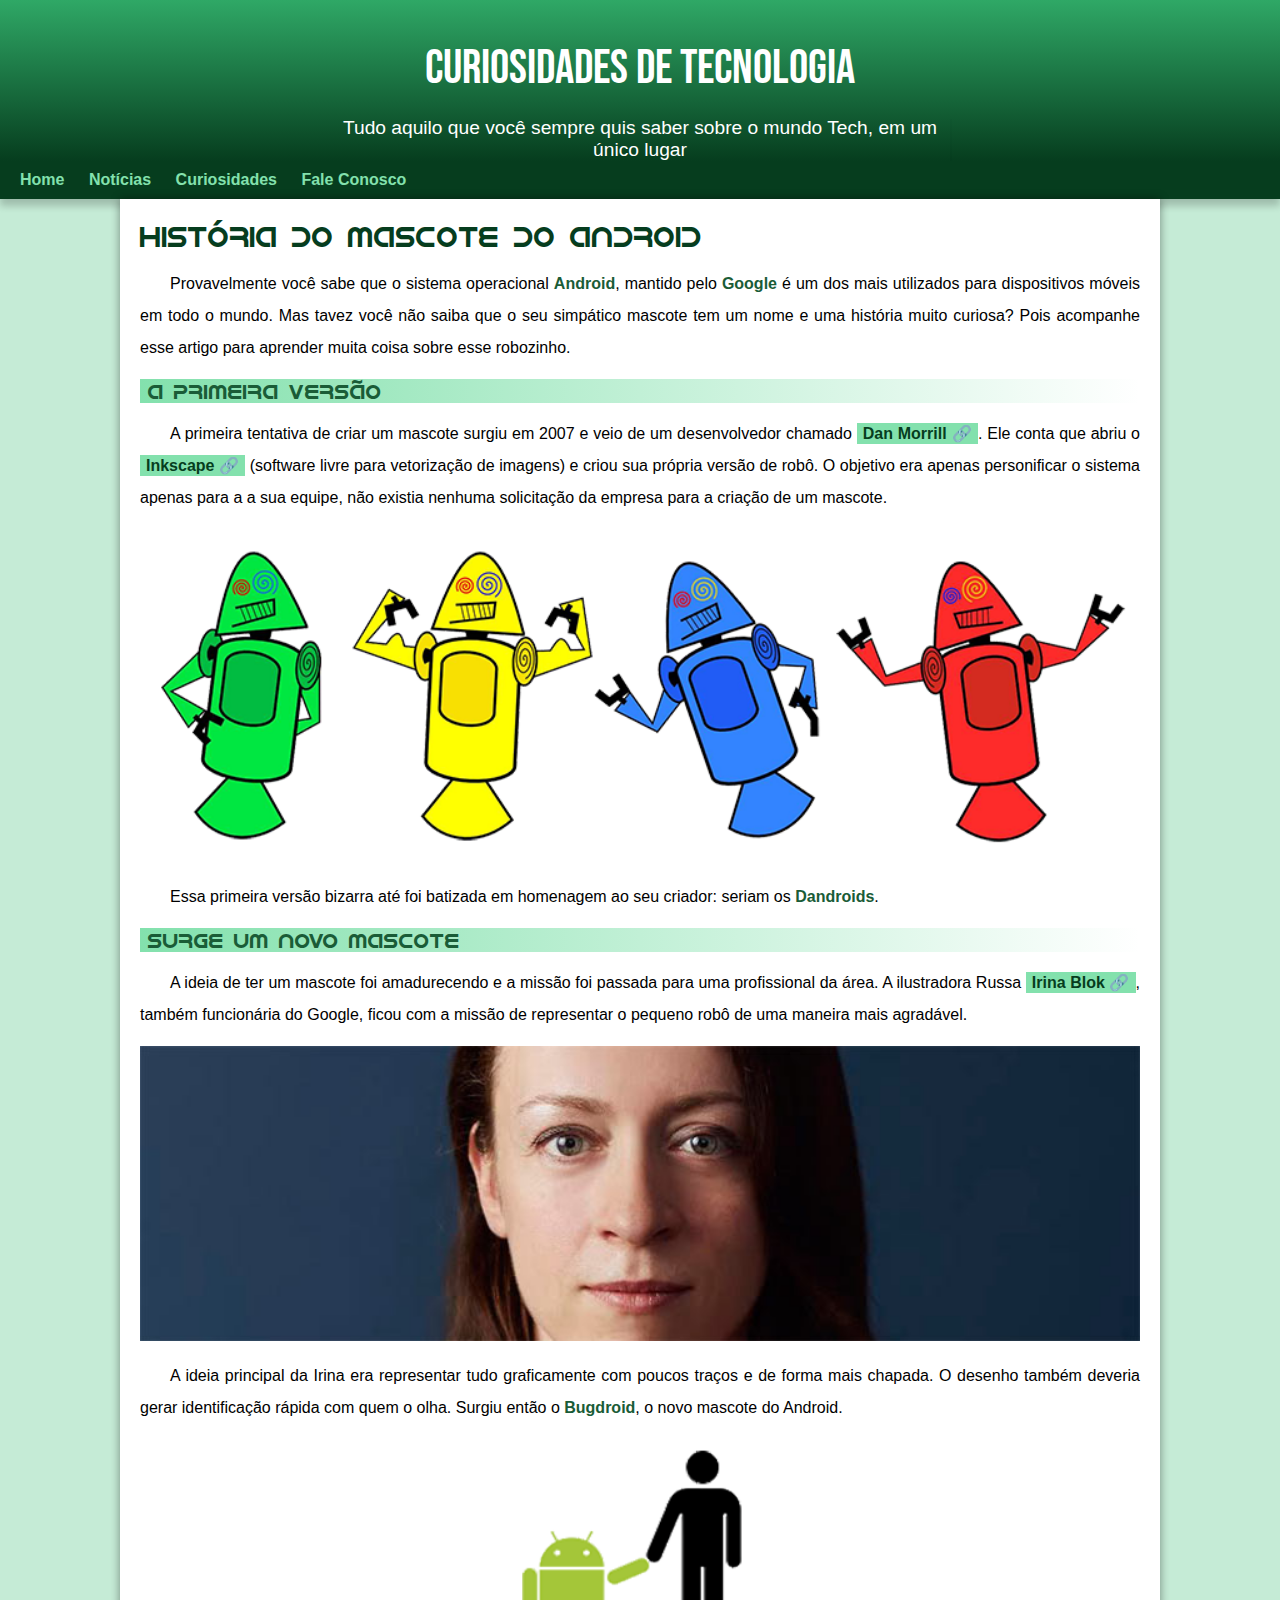
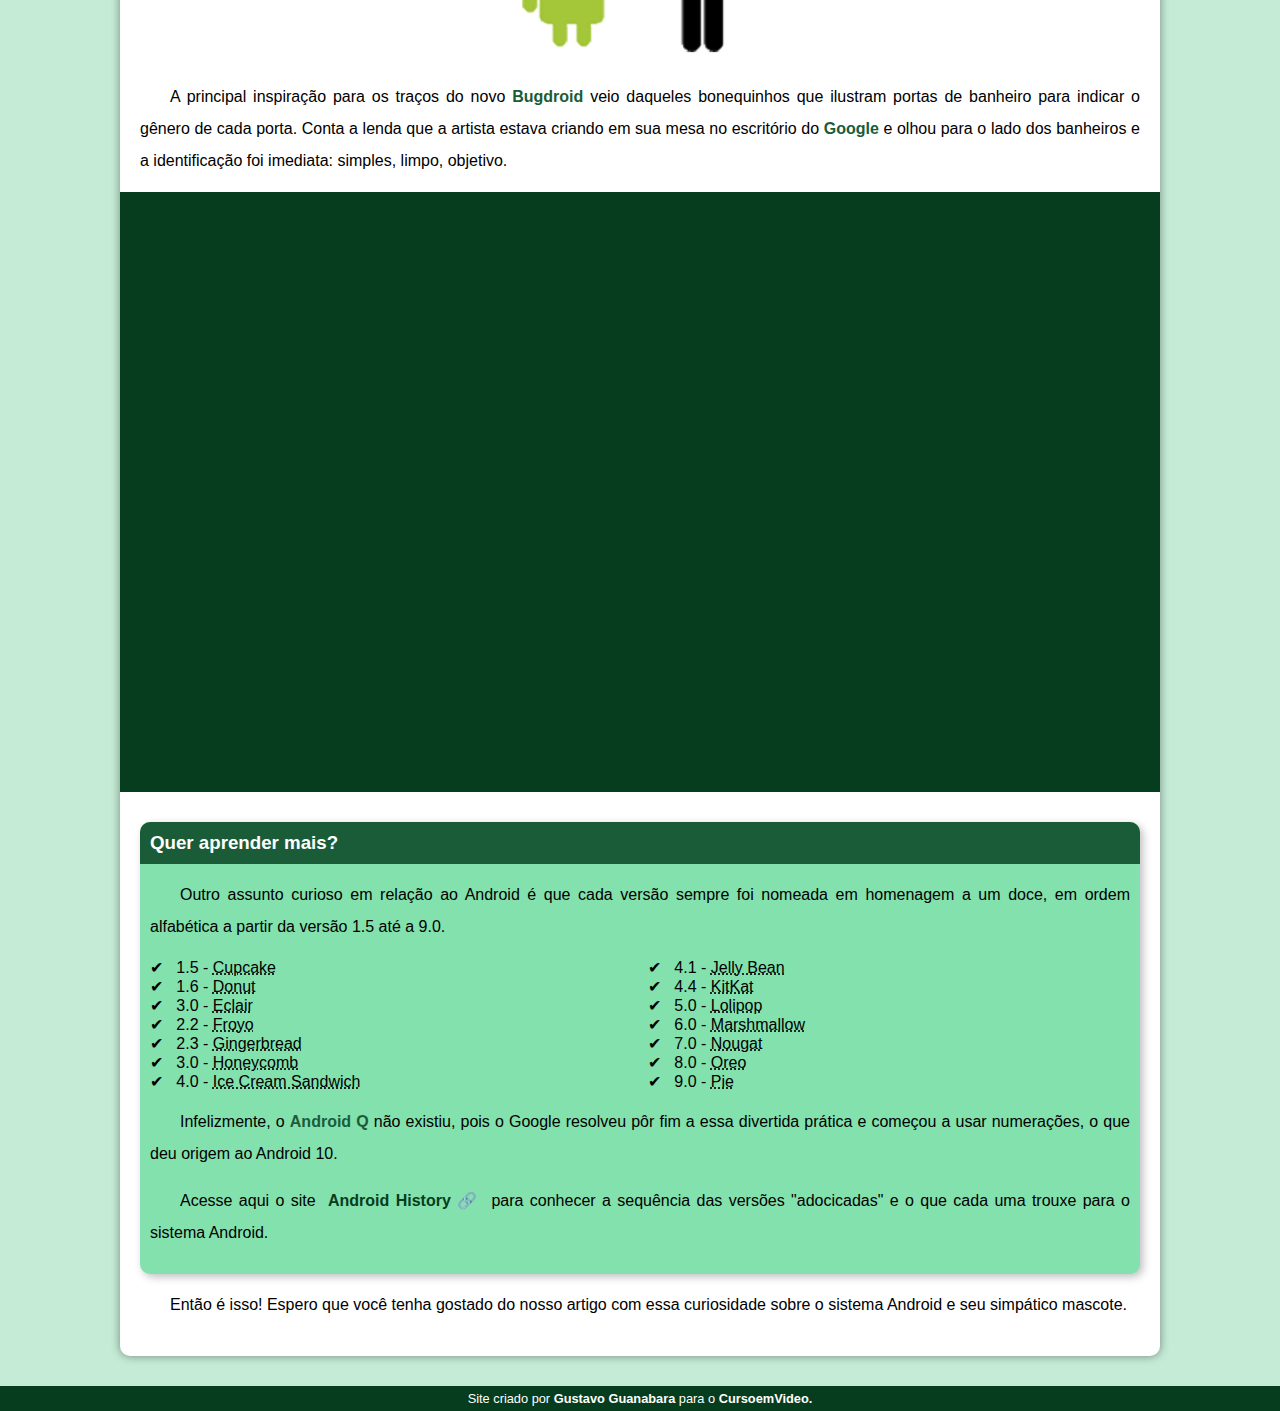
==== Desafio010/android.html @ a6feaede "Desafios realizados durante o curso" ====
<!DOCTYPE html>
<html lang="pt-br">
<head>
    <meta charset="UTF-8">
    <meta http-equiv="X-UA-Compatible" content="IE=edge">
    <meta name="viewport" content="width=device-width, initial-scale=1.0">
    <title>Como surgiu o mascote do Android?</title>
    <link rel="shortcut icon" href="imagens/favicon.ico" type="image/x-icon">
    <link rel="stylesheet" href="style/style.css">
</head>
<body>
    <header>
        <h1>Curiosidades de tecnologia</h1>
        <p>Tudo aquilo que você sempre quis saber sobre o mundo Tech, em um único lugar</p>
    </header>
    <nav>
        <a href="#">Home</a>
        <a href="#">Notícias</a>
        <a href="#">Curiosidades</a>
        <a href="#">Fale Conosco</a>
    </nav>
    <main>
        <article>
            <h1>História do Mascote do Android</h1>

            <p>
                Provavelmente você sabe que o sistema operacional <strong>Android</strong>, mantido pelo <strong>Google</strong> é um dos mais utilizados para dispositivos móveis em todo o mundo. Mas tavez você não saiba que o seu simpático mascote tem um nome e uma história muito curiosa? Pois acompanhe esse artigo para aprender muita coisa sobre esse robozinho.
            </p>

            <h2>
                A primeira versão
            </h2>

            <p>
                A primeira tentativa de criar um mascote surgiu em 2007 e veio de um desenvolvedor chamado <a href="https://androidcommunity.com/dan-morrill-shows-us-the-android-mascot-that-almost-was-20130103/" target="_blank" class="externo">Dan Morrill</a>. Ele conta que abriu o <a href="https://inkscape.org/pt-br/" target="_blank" class="externo">Inkscape</a> (software livre para vetorização de imagens) e criou sua própria versão de robô. O objetivo era apenas personificar o sistema apenas para a a sua equipe, não existia nenhuma solicitação da empresa para a criação de um mascote.
            </p>

            <picture>
                <source media="(max-width: 670px)" srcset="imagens/dan-droids-pq.png">
                <img src="imagens/dan-droids.png" alt="Primeiro mascote do Android">
            </picture>

            <p>
                Essa primeira versão bizarra até foi batizada em homenagem ao seu criador: seriam os <strong>Dandroids</strong>.
            </p>

            <h2>
                Surge um novo mascote
            </h2>

            <p>
                A ideia de ter um mascote foi amadurecendo e a missão foi passada para uma profissional da área. A ilustradora Russa <a href="https://www.irinablok.com/android" target="_blank" class="externo">Irina Blok</a>, também funcionária do Google, ficou com a missão de representar o pequeno robô de uma maneira mais agradável.
            </p>

            <picture>
                <source media="(max-width:670px)" srcset="imagens/irina-blok-pq.jpg">
                <img src="imagens/irina-blok.jpg" alt="Irina blok, criadora do Bugdroid">
            </picture>

            <p>
                A ideia principal da Irina era representar tudo graficamente com poucos traços e de forma mais chapada. O desenho também deveria gerar identificação rápida com quem o olha. Surgiu então o <strong>Bugdroid</strong>, o novo mascote do Android.
            </p>

            <img src="imagens/bugdroid.png" class="pequena" alt="Bugdroid">

            <p>
                A principal inspiração para os traços do novo <strong>Bugdroid</strong> veio daqueles bonequinhos que ilustram portas de banheiro para indicar o gênero de cada porta. Conta a lenda que a artista estava criando em sua mesa no escritório do <strong>Google</strong> e olhou para o lado dos banheiros e a identificação foi imediata: simples, limpo, objetivo.
            </p>

            <div class="video">
                <iframe width="560" height="315" src="https://www.youtube.com/embed/l2UDgpLz20M" title="YouTube video player" frameborder="0" allow="accelerometer; autoplay; clipboard-write; encrypted-media; gyroscope; picture-in-picture; web-share" allowfullscreen></iframe>
            </div>
            
            <aside>
                <h3>Quer aprender mais?</h3>

                <p>Outro assunto curioso em relação ao Android é que cada versão sempre foi nomeada em homenagem a um doce, em ordem alfabética a partir da versão 1.5 até a 9.0.</p>

                <ul>
                    <li>
                        1.5 - <abbr title="Bolo de Copo">Cupcake</abbr>
                    </li>
                    <li>
                        1.6 - <abbr title="Rosquinha">Donut</abbr>
                    </li>
                    <li>
                        3.0 - <abbr title="Bomba">Eclair</abbr>
                    </li>
                    <li>
                        2.2 - <abbr title="Iorgute Congelado">Froyo</abbr>
                    </li>
                    <li>
                        2.3 - <abbr title="Biscoito de Gengibre">Gingerbread</abbr>
                    </li>
                    <li>
                        3.0 - <abbr title="Favo de Mel">Honeycomb</abbr>
                    </li>
                    <li>
                        4.0 - <abbr title="Sanduíche de Sorvete">Ice Cream Sandwich</abbr>
                    </li>
                    <li>
                        4.1 - <abbr title="Jujuba">Jelly Bean</abbr>
                    </li>
                    <li>
                        4.4 - <abbr title="KitKat">KitKat</abbr>
                    </li>
                    <li>
                        5.0 - <abbr title="Pirulito">Lolipop</abbr>
                    </li>
                    <li>
                        6.0 - <abbr title="Marshmallow">Marshmallow</abbr>
                    </li>
                    <li>
                        7.0 - <abbr title="Torrone">Nougat</abbr>
                    </li>
                    <li>
                        8.0 - <abbr title="Oreo">Oreo</abbr>
                    </li>
                    <li>
                        9.0 - <abbr title="Torta">Pie</abbr>
                    </li>
                </ul>

                <p>
                    Infelizmente, o <strong>Android Q</strong> não existiu, pois o Google resolveu pôr fim a essa divertida prática e começou a usar numerações, o que deu origem ao Android 10.
                </p>

                
                <p>
                    Acesse aqui o site <a href="https://android.com/intl/en_uk/history/#/donut" target="_blank" class="externo">Android History</a> para conhecer a sequência das versões "adocicadas" e o que cada uma trouxe para o sistema Android.
                </p>
                
            </aside>
            

            <p>
                Então é isso! Espero que você tenha gostado do nosso artigo com essa curiosidade sobre o sistema Android e seu simpático mascote.
            </p>
        </article>
    </main>
    <footer>
        <p>
            Site criado por <a href="https://github.com/gustavoguanabara/html-css/" target="_blank">Gustavo Guanabara</a> para o <a href="https://www.youtube.com/cursoemvideo" target="_blank">CursoemVideo.</a>
        </p>
    </footer>
</body>
</html>
---- Desafio010/style/style.css ----
@charset "UTF-8";
@import url('https://fonts.googleapis.com/css2?family=Bebas+Neue&display=swap');

@font-face {
    font-family: 'Android';
    src: url('../fontes/idroid.otf') format('opentype');
    font-weight: normal;
}


:root {
    --cor0:#c5ebd6;
    --cor1:#83e1ad;
    --cor2:#3ddc84;
    --cor3:#2fa866;
    --cor4:#1a5c37;
    --cor5:#063d1e;

    --fonte-padrao: Arial, Verdana, Helvetica, sans-serif;
    --fonte-destaque: 'Bebas Neue', cursive;
    --fonte-android: 'Android', cursive;
}

* {
    margin: 0px;
    padding: 0px;
}


body {
    background-color:var(--cor0);
    font-family: var(--fonte-padrao);
}

a.externo::after {
    content: '\00A0\1F517'
}


header {
    background-image: linear-gradient(to bottom, var(--cor3), var(--cor5));
    min-width: 150px;
    text-align: center;
    padding-top: 40px;
}

header > h1 {
    color:#ffffff;
    font-family: var(--fonte-destaque);
    font-size: 3em;
    font-weight: normal;
    margin-bottom: 20px;
    /*box-shadow: 2px 2px 0px rgba(0, 0, 0, 0.041);*/
}

header > p {
    font-family: var(--fonte-padrao);
    font-size: 1.2em;
    color: #ffffff;
    max-width: 600px;
    padding-right: 10px;
    padding-left: 10px;
    margin: auto;
    box-shadow: 2px 2px 0px rgba(0, 0, 0, 0.021);
    
}

nav {
    background-color: var(--cor5);
    padding: 10px;
    box-shadow: 0px 7px 7px rgba(0, 0, 0, 0.192);
}

nav > a {
    color: var(--cor1);
    padding: 10px;
    border-radius: 5px;
    text-decoration: none;
    font-weight: bold;
    transition-duration: 0.5s;
}

nav > a:hover {
    background-color: var(--cor3);
    color: var(--cor5);
}

main {
    min-width: 300px;
    max-width: 1000px;
    padding: 20px;
    margin: auto;
    margin-bottom: 30px;
    background-color: #ffffff;
    box-shadow: 0px 0px 10px rgba(0, 0, 0, 0.425);
    border-bottom-left-radius: 10px;
    border-bottom-right-radius: 10px;
}

main  h1 {
    color: var(--cor5);
    font-family: var(--fonte-android);
    font-weight: normal;
    font-size: 1.8em;
}

main  h2 {
    font-family: var(--fonte-android);
    color: var(--cor4);
    font-size: 1.3em;
    font-weight: normal;
    background-image: linear-gradient(to right, var(--cor1), transparent);
    text-indent: 8px;
}

main p {
    margin: 15px 0px;
    text-align: justify;
    text-indent: 30px;
    line-height: 2em;
    font-size: 1em;
}

main strong {
    color: var(--cor4);
    font-weight: bold;
}

main a {
    text-decoration: none;
    font-weight: bold;
    color: var(--cor5);
    background-color: var(--cor1);
    padding: 2px 6px;
}

main a:hover {
    text-decoration: underline;
    color: var(--cor4);
}

main img {
    width: 100%;
}

main img.pequena {
    max-width: 350px;
    display: block;
    margin: auto;
}

div.video {
    background-color: var(--cor5);
    margin: 0px -20px 30px -20px;
    padding: 20px;
    padding-bottom: 58%;
    position: relative;
}

div.video > iframe {
    position: absolute;
    top: 5%;
    left: 5%;
    width: 90%;
    height: 90%;
}

aside {
    background-color: var(--cor1);
    padding: 10px;
    border-radius: 10px;
    box-shadow: 3px 3px 8px rgba(0, 0, 0, 0.253);
}

aside > h3 {
    background-color: var(--cor4);
    color: white;
    padding: 10px;
    margin: -10px -10px 0px -10px;
    border-radius: 10px 10px 0px 0px;
}

aside > ul {
    list-style-type: '\2714\00A0\00A0';
    list-style-position: inside;
    columns: 2;
}

footer {
    background-color: var(--cor5);
    color: #ffffff;
    text-align: center;
    font-size: 0.8em;
    padding: 5px;
}

footer > p > a {
    color: #ffffff;
    font-weight: bolder;
    text-decoration: none;
}

footer a:hover {
   text-decoration: underline; 
   color: var(--cor1);
}
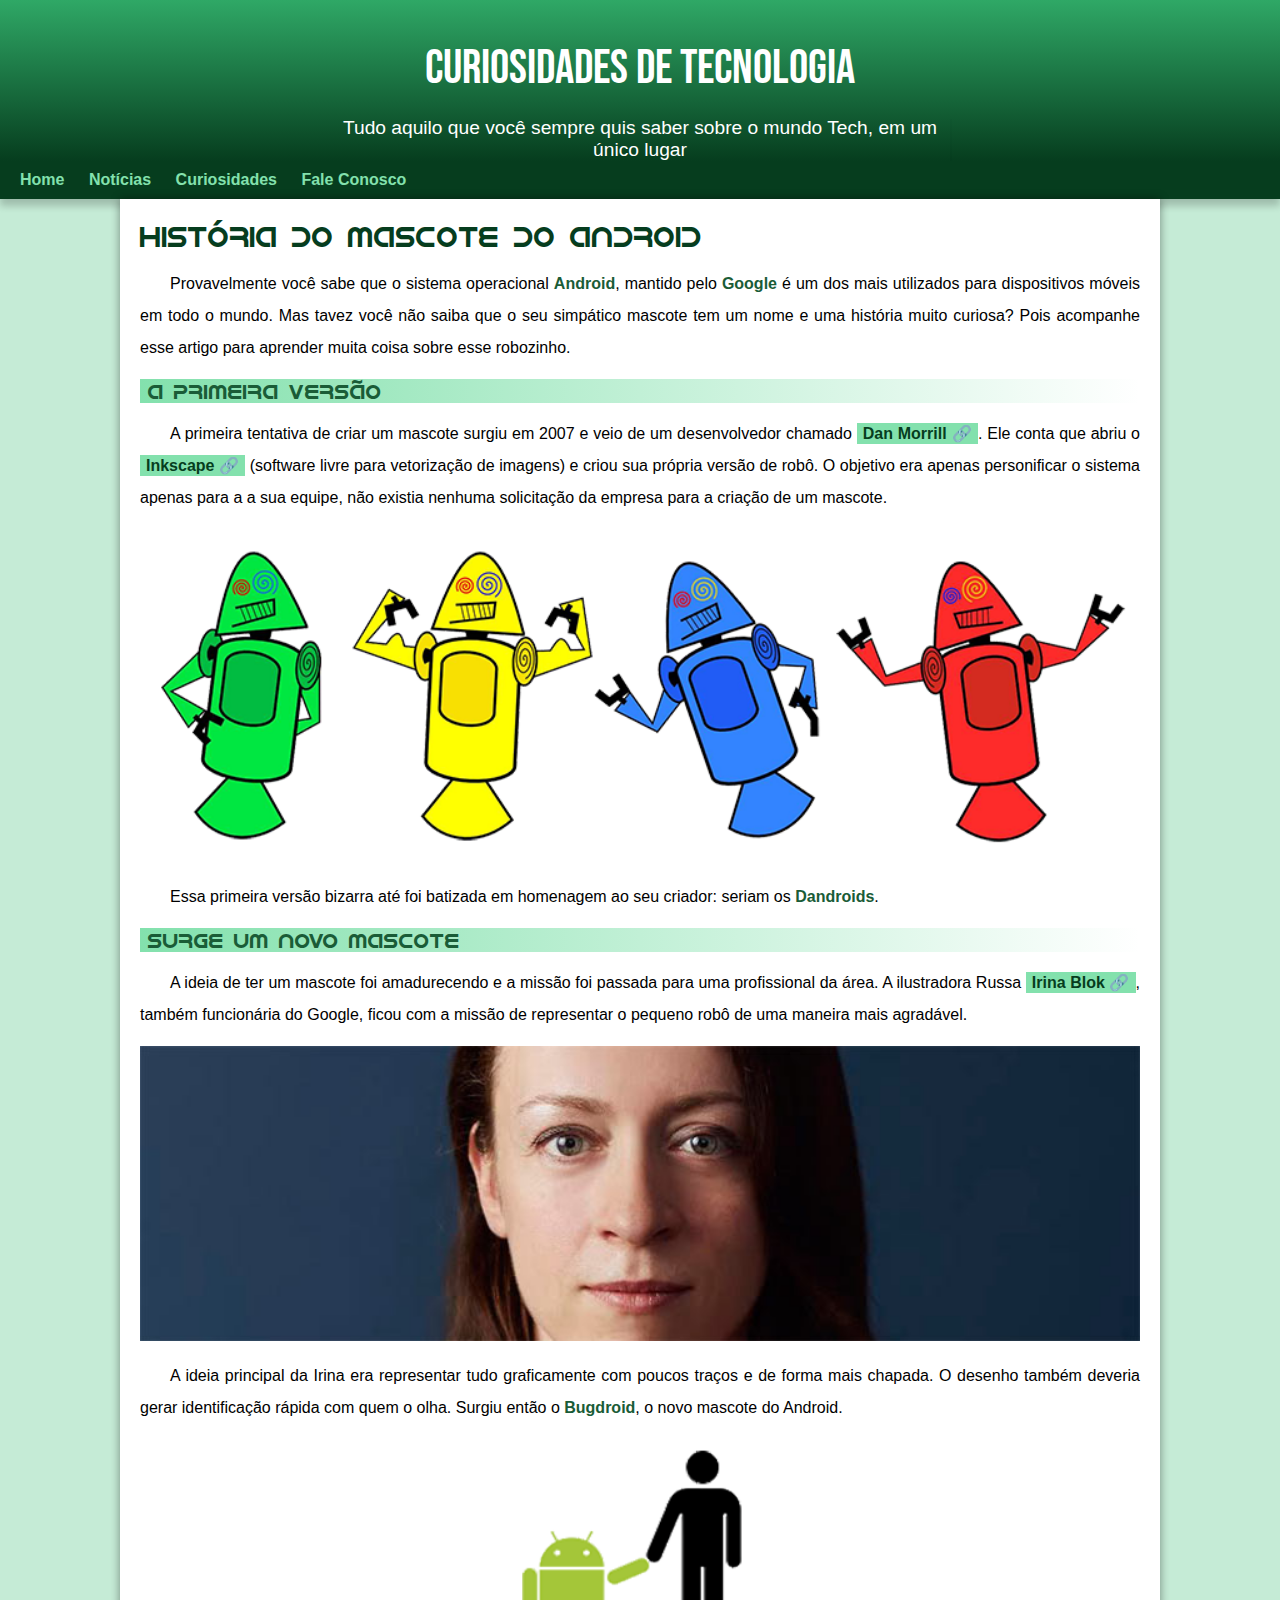
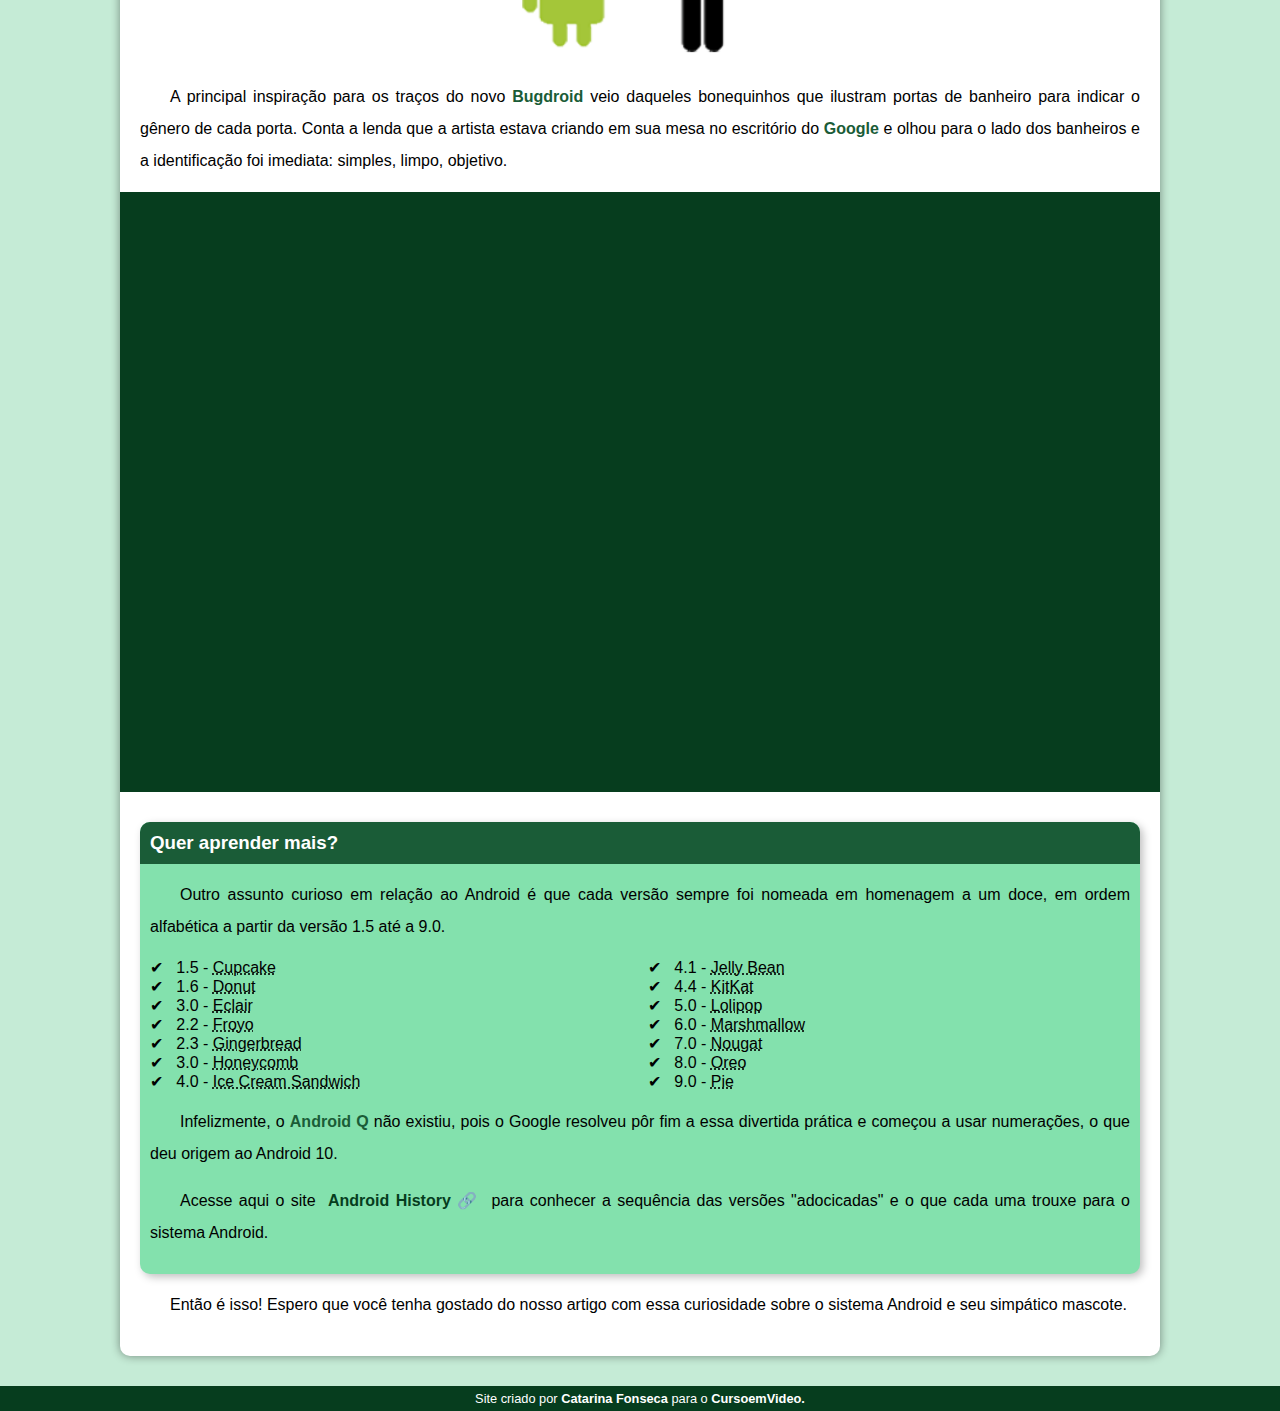
==== commit bdba3406: "Desafio atualizado" ====
--- a/Desafio010/android.html
+++ b/Desafio010/android.html
@@ -140,7 +140,7 @@
     </main>
     <footer>
         <p>
-            Site criado por <a href="https://github.com/gustavoguanabara/html-css/" target="_blank">Gustavo Guanabara</a> para o <a href="https://www.youtube.com/cursoemvideo" target="_blank">CursoemVideo.</a>
+            Site criado por <a href="https://github.com/CatarinaLFonseca/" target="_blank">Catarina Fonseca</a> para o <a href="https://www.youtube.com/cursoemvideo" target="_blank">CursoemVideo.</a>
         </p>
     </footer>
 </body>
